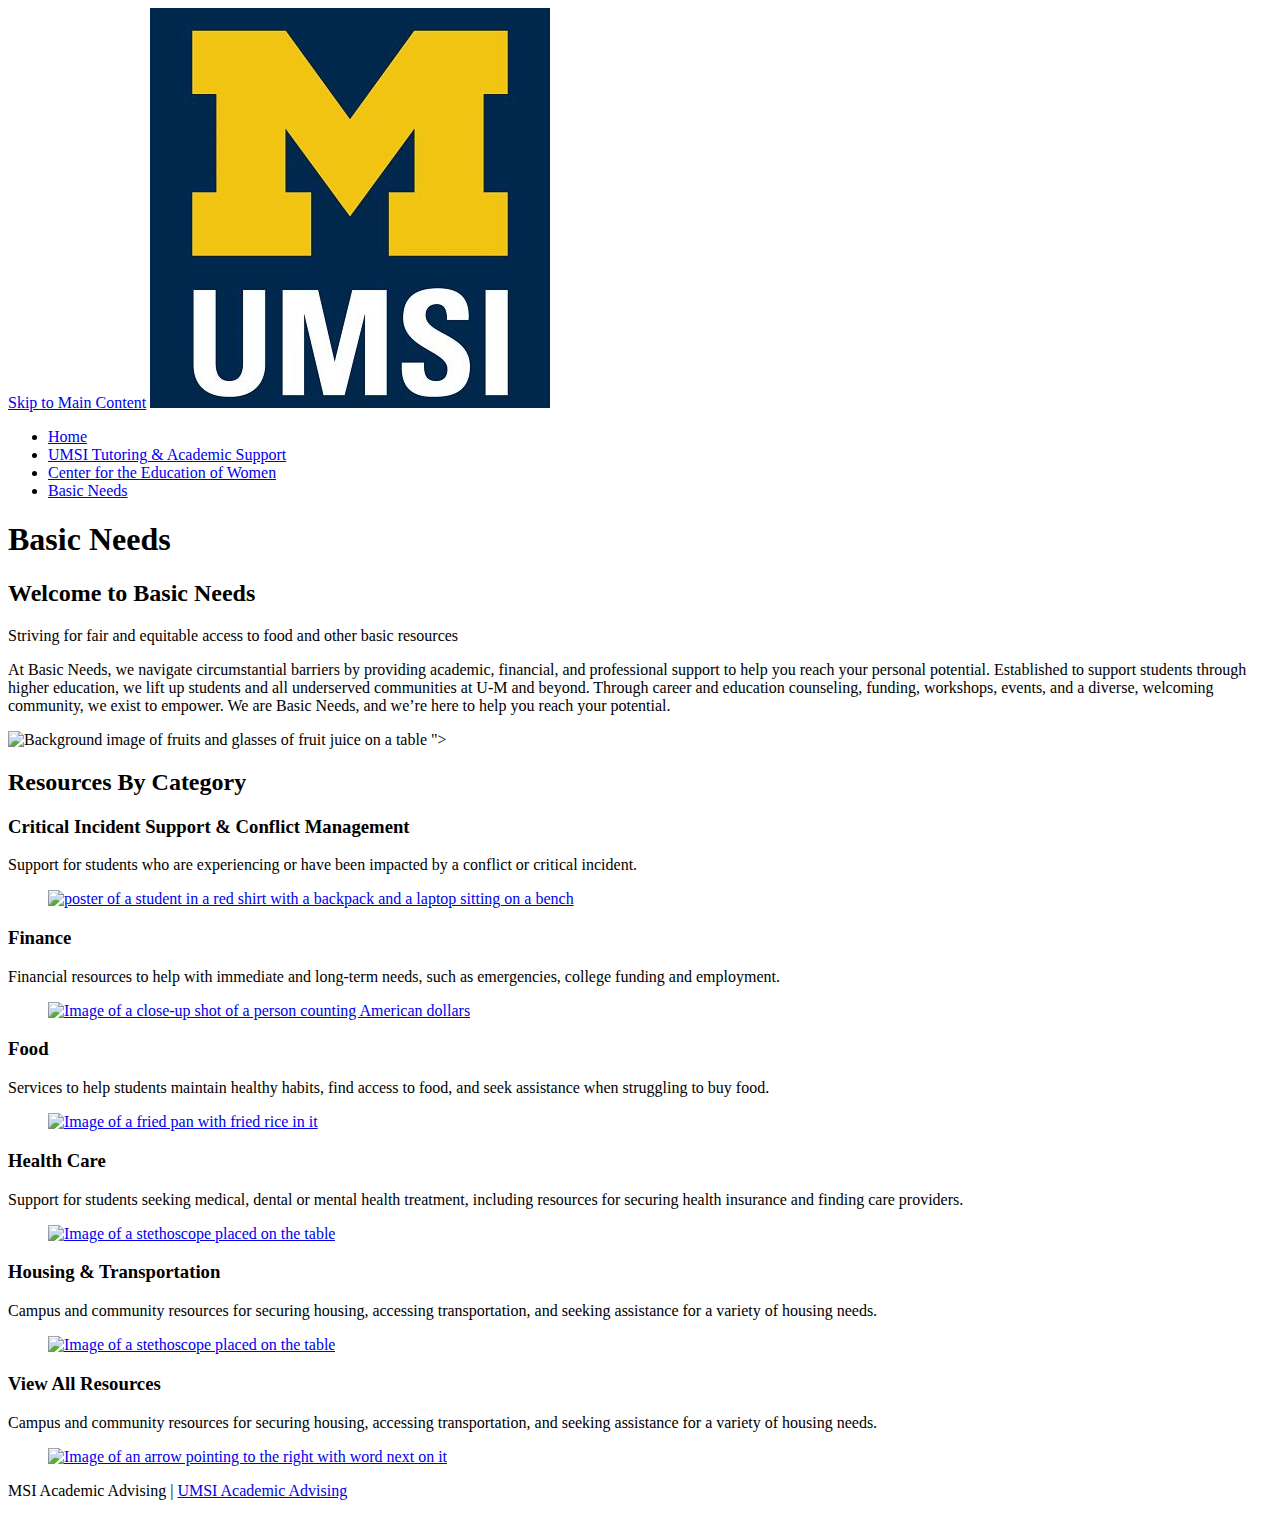
==== basicNeeds.html @ 9261239b "Add files via upload" ====
<!DOCTYPE html>
<html lang="en">

<head>
    <meta charset="UTF-8">
    <meta name="viewport" content="width=device-width, initial-scale=1.0">
    <title>Basic Needs</title>
</head>

<body>

    <header>
        <a href="#main-content">Skip to Main Content</a>
        <img src="images/UMSI_signature_vertical_informal_solidblue.jpg" alt="UMSI Logo">
        <nav>
            <ul>
                <li><a href="index.html">Home</a></li>
                <li><a href = "turoring.html">UMSI Tutoring & Academic Support</a></li>
                <li><a href="CEW.html">Center for the Education of Women</a></li>
                <li><a href="basicNeeds.html">Basic Needs</a></li>
            </ul>
        </nav>
        <h1>Basic Needs</h1>

    </header>
    <main>
        <section id="main-content">
            <h2>Welcome to Basic Needs</h2>
             <!-- Introduction Section -->
            <p> Striving for fair and equitable access to food and other basic resources</p>
            <p>At Basic Needs, we navigate circumstantial barriers by providing academic, financial, and professional support
                to help you reach your personal potential. Established to support students through higher education, we lift up students and all underserved communities at U-M and beyond. Through career and education
                counseling, funding, workshops, events, and a diverse, welcoming community, we exist to empower. We are
                Basic Needs, and we’re here to help you reach your potential.
            </p>
            <img src="https://tedsgardens.com/wp-content/uploads/2020/04/Crabapples-small-fruit-many-health-benefits04.jpg" alt="Background image of fruits and glasses of fruit juice on a table"> ">
        </section>

        <section>
            <h2>Resources By Category</h2>
                <!-- Resources By Category Section -->
            <article>
                <h3>Critical Incident Support & Conflict Management</h3>
                <p>Support for students who are experiencing or have been impacted by a conflict or critical incident.</p>
                <figure>
                    <a href="https://basicneeds.studentlife.umich.edu/category/critical-incident-support-conflict-management/">
                    <img src="https://basicneeds.studentlife.umich.edu/wp-content/uploads/2019/10/criticalincident.jpg"
                        alt="poster of a student in a red shirt with a backpack and a laptop sitting on a bench"></a>
                </figure>
            </article>
            
            <article>
                <h3>Finance</h3>
                <p>Financial resources to help with immediate and long-term needs, such as emergencies, college funding and employment.</p>
                <figure>
                    <a href="https://basicneeds.studentlife.umich.edu/category/finance/">
                    <img src="https://basicneeds.studentlife.umich.edu/wp-content/uploads/2019/10/finance.jpg"
                        alt="Image of a close-up shot of a person counting American dollars "></a>
                </figure>
            </article>

            <article>
                <h3>Food</h3>
                <p>Services to help students maintain healthy habits, find access to food, and seek assistance when struggling to buy food.</p>
                <figure>
                    <a href="https://basicneeds.studentlife.umich.edu/category/food/">
                    <img src="https://basicneeds.studentlife.umich.edu/wp-content/uploads/2019/10/food.jpg"
                        alt="Image of a fried pan with fried rice in it"></a>
                </figure>
            </article>

            <article>
                <h3>Health Care</h3>
                <p>Support for students seeking medical, dental or mental health treatment, including resources for securing health insurance and finding care providers.</p>
                <figure>
                    <a href="https://basicneeds.studentlife.umich.edu/category/health-care/">
                    <img src="https://basicneeds.studentlife.umich.edu/wp-content/uploads/2019/10/healthcare-1.jpg"
                        alt="Image of a stethoscope placed on the table"></a>
                </figure>
            </article>

            <article>
                <h3>Housing & Transportation</h3>
                <p>Campus and community resources for securing housing, accessing transportation, and seeking assistance for a variety of housing needs.</p>
                <figure>
                    <a href="https://basicneeds.studentlife.umich.edu/category/housing-transportation/">
                    <img src="https://basicneeds.studentlife.umich.edu/wp-content/uploads/2019/10/housingtransportation.jpg"
                        alt="Image of a stethoscope placed on the table"></a>
                </figure>
            </article>

            <article>
                <h3>View All Resources</h3>
                <p>Campus and community resources for securing housing, accessing transportation, and seeking assistance for a variety of housing needs.</p>
                <figure>
                    <a href="https://basicneeds.studentlife.umich.edu/resources">
                    <img src="https://cdn.pixabay.com/photo/2017/08/12/20/54/black-2635366_1280.png"
                        alt="Image of an arrow pointing to the right with word next on it"></a>
                </figure>
            </article>
            
        </section>
        <!-- content from https://www.cew.umich.edu/ website -->

    </main>
    <footer>
        <p>MSI Academic Advising | <a
                href="https://sites.google.com/umich.edu/msiacademicadvising/student-support-resources">UMSI Academic
                Advising </a></p>
    </footer>
</body>

</html>
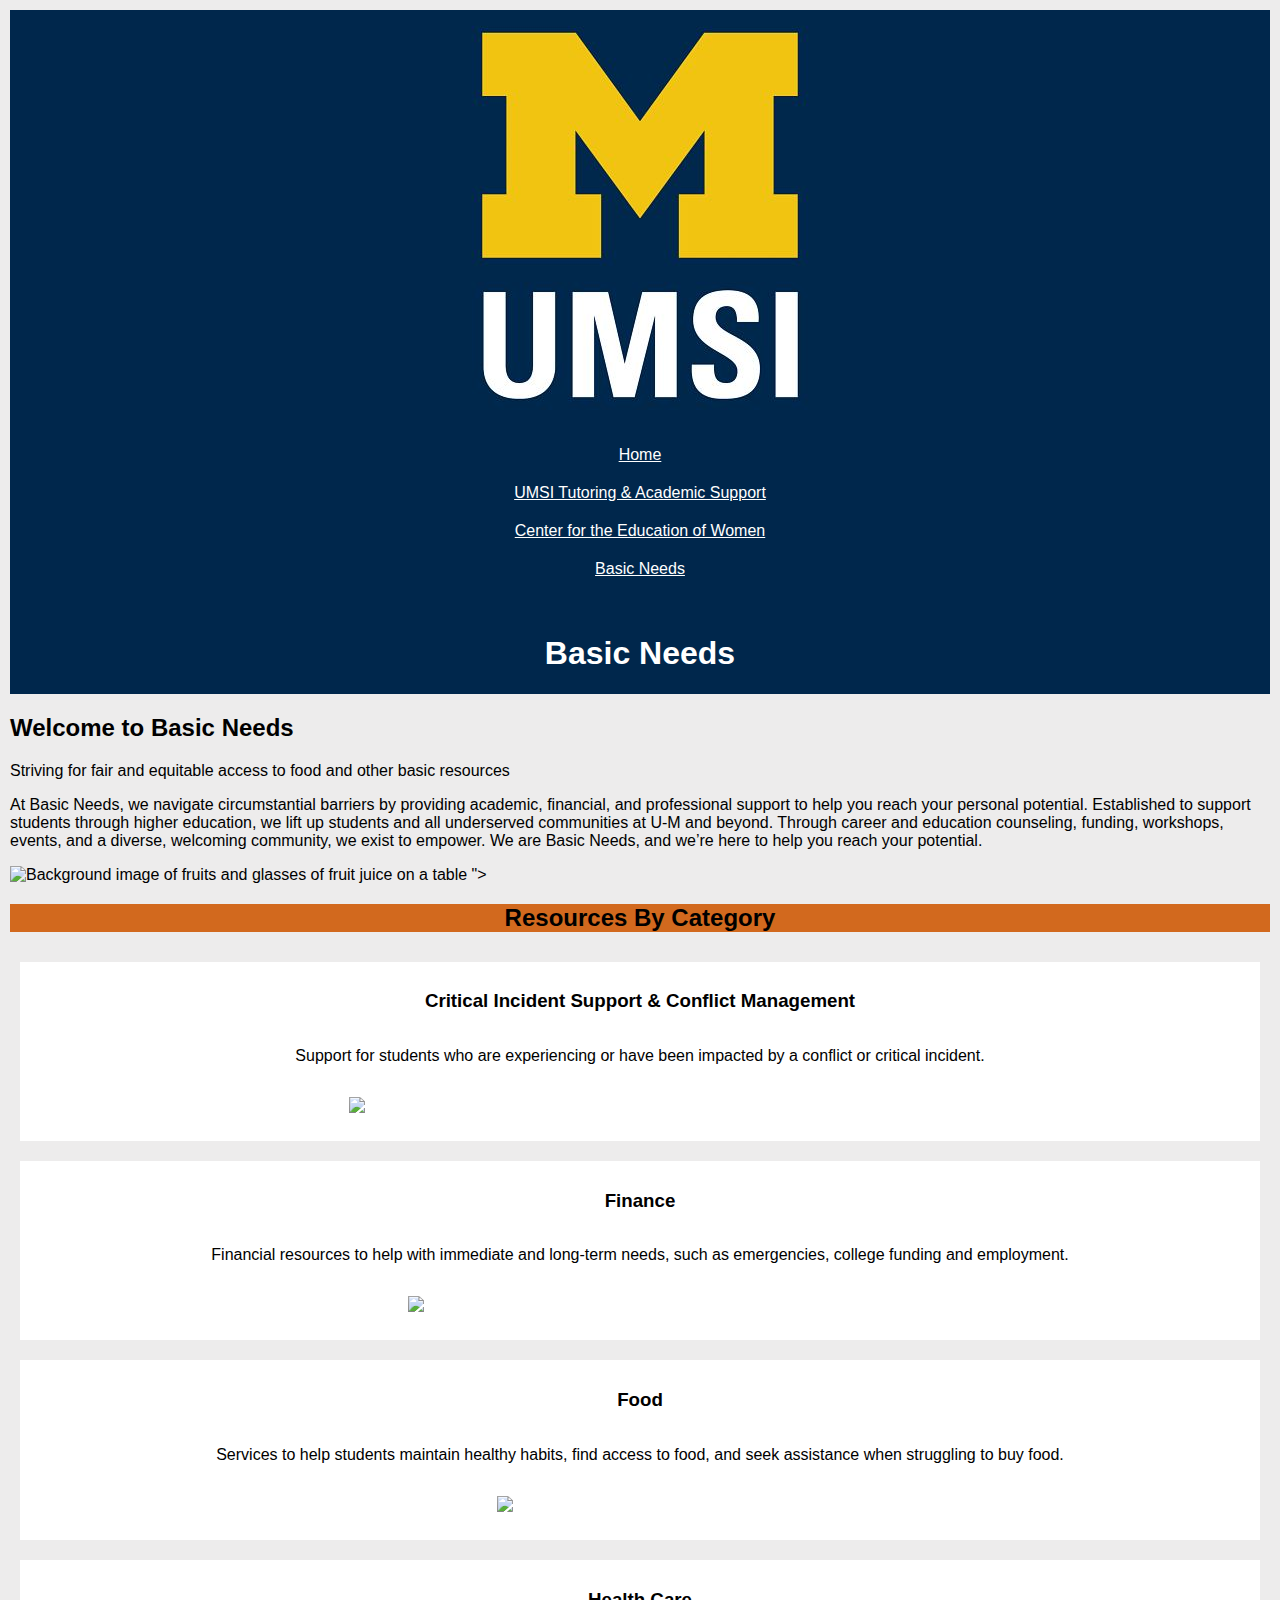
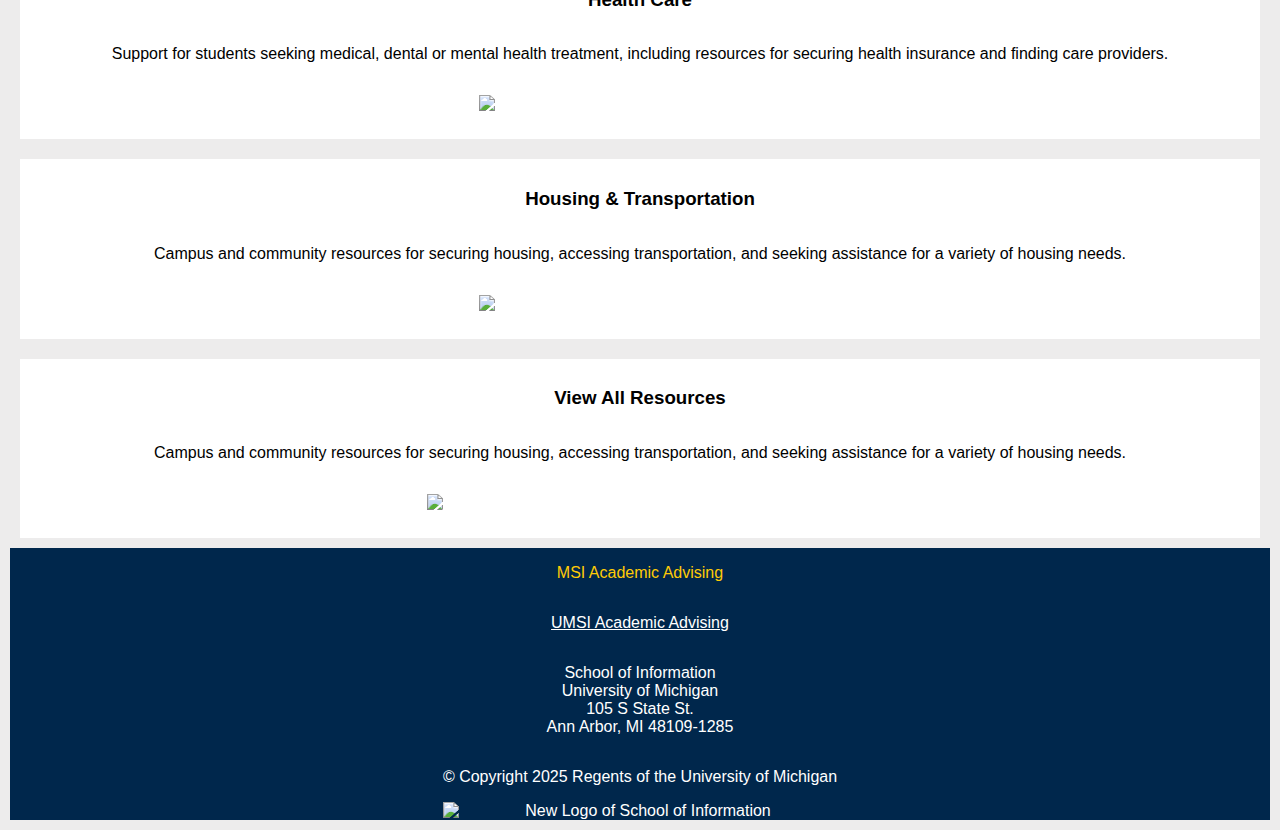
==== commit 48f2f9d8: "Add files via upload" ====
--- a/basicNeeds.html
+++ b/basicNeeds.html
@@ -3,6 +3,7 @@
 
 <head>
     <meta charset="UTF-8">
+    <link rel="stylesheet" type="text/css" href="css/style.css">
     <meta name="viewport" content="width=device-width, initial-scale=1.0">
     <title>Basic Needs</title>
 </head>
@@ -10,7 +11,7 @@
 <body>
 
     <header>
-        <a href="#main-content">Skip to Main Content</a>
+        <a class = "skip" href="#main">Skip to Main content</a>
         <img src="images/UMSI_signature_vertical_informal_solidblue.jpg" alt="UMSI Logo">
         <nav>
             <ul>
@@ -24,7 +25,7 @@
 
     </header>
     <main>
-        <section id="main-content">
+        <section>
             <h2>Welcome to Basic Needs</h2>
              <!-- Introduction Section -->
             <p> Striving for fair and equitable access to food and other basic resources</p>
@@ -36,7 +37,7 @@
             <img src="https://tedsgardens.com/wp-content/uploads/2020/04/Crabapples-small-fruit-many-health-benefits04.jpg" alt="Background image of fruits and glasses of fruit juice on a table"> ">
         </section>
 
-        <section>
+        <section class="main-content">
             <h2>Resources By Category</h2>
                 <!-- Resources By Category Section -->
             <article>
@@ -104,9 +105,15 @@
 
     </main>
     <footer>
-        <p>MSI Academic Advising | <a
-                href="https://sites.google.com/umich.edu/msiacademicadvising/student-support-resources">UMSI Academic
-                Advising </a></p>
+        <p class="footer-header">MSI Academic Advising</p>
+        <p><a href="https://sites.google.com/umich.edu/msiacademicadvising/student-support-resources">UMSI Academic Advising</a></p>
+        <p>School of Information <br>
+            University of Michigan <br>
+            105 S State St. <br>
+            Ann Arbor, MI 48109-1285</p>
+        <p>© Copyright 2025 Regents of the University of Michigan</p>
+        <img src="	https://www.si.umich.edu/themes/custom/umsi/assets/images/logo-header.png" 
+        alt="New Logo of School of Information">   
     </footer>
 </body>
 
--- a/css/style.css
+++ b/css/style.css
@@ -0,0 +1,84 @@
+a {
+    color: white;
+    /* 设置超链接的文本颜色为白色 */
+}
+
+header {
+    display: grid;
+    justify-items: center;
+    background-color: #00274C;
+    text-align: center;
+    color: white;
+}
+
+header nav ul {
+    display: grid;
+    grid-template-columns: 1fr;
+    list-style-type: none;
+    padding: 10px;
+}
+
+header nav ul li {
+    padding: 10px;
+}
+
+body {
+    font-family: 'Montserrat', sans-serif;
+    margin: 10px;
+    padding: 0;
+    background-color: #EDECEC;
+}
+
+.list-in-body a {
+    color: black; /* 改为黑色 */
+}
+
+.skip {
+    position: absolute;
+    top: -40px;
+    background-color: tomato;
+}
+
+.skip:focus {
+    top: 25px;
+    background-color: white;
+}
+
+.main-content {
+    display: grid;
+    grid-template-columns: 1fr;
+}
+
+.main-content h2 {
+    text-align: center;
+    font-weight: bolder;
+    background-color: chocolate;
+    grid-column-start: 1;
+    grid-column-end: -1;
+}
+
+.main-content article {
+    display: grid;
+    background-color: #ffffff;
+    padding: 10px;
+    margin: 10px;
+    text-align: center;
+}
+
+.main-content article figure {
+    display: grid;
+    justify-content: center;
+}
+
+
+footer {
+    display: grid;
+    justify-content: center;
+    background-color: #00274C;
+    text-align: center;
+    color: white;
+}
+
+.footer-header {
+    color: #FFCB05;
+}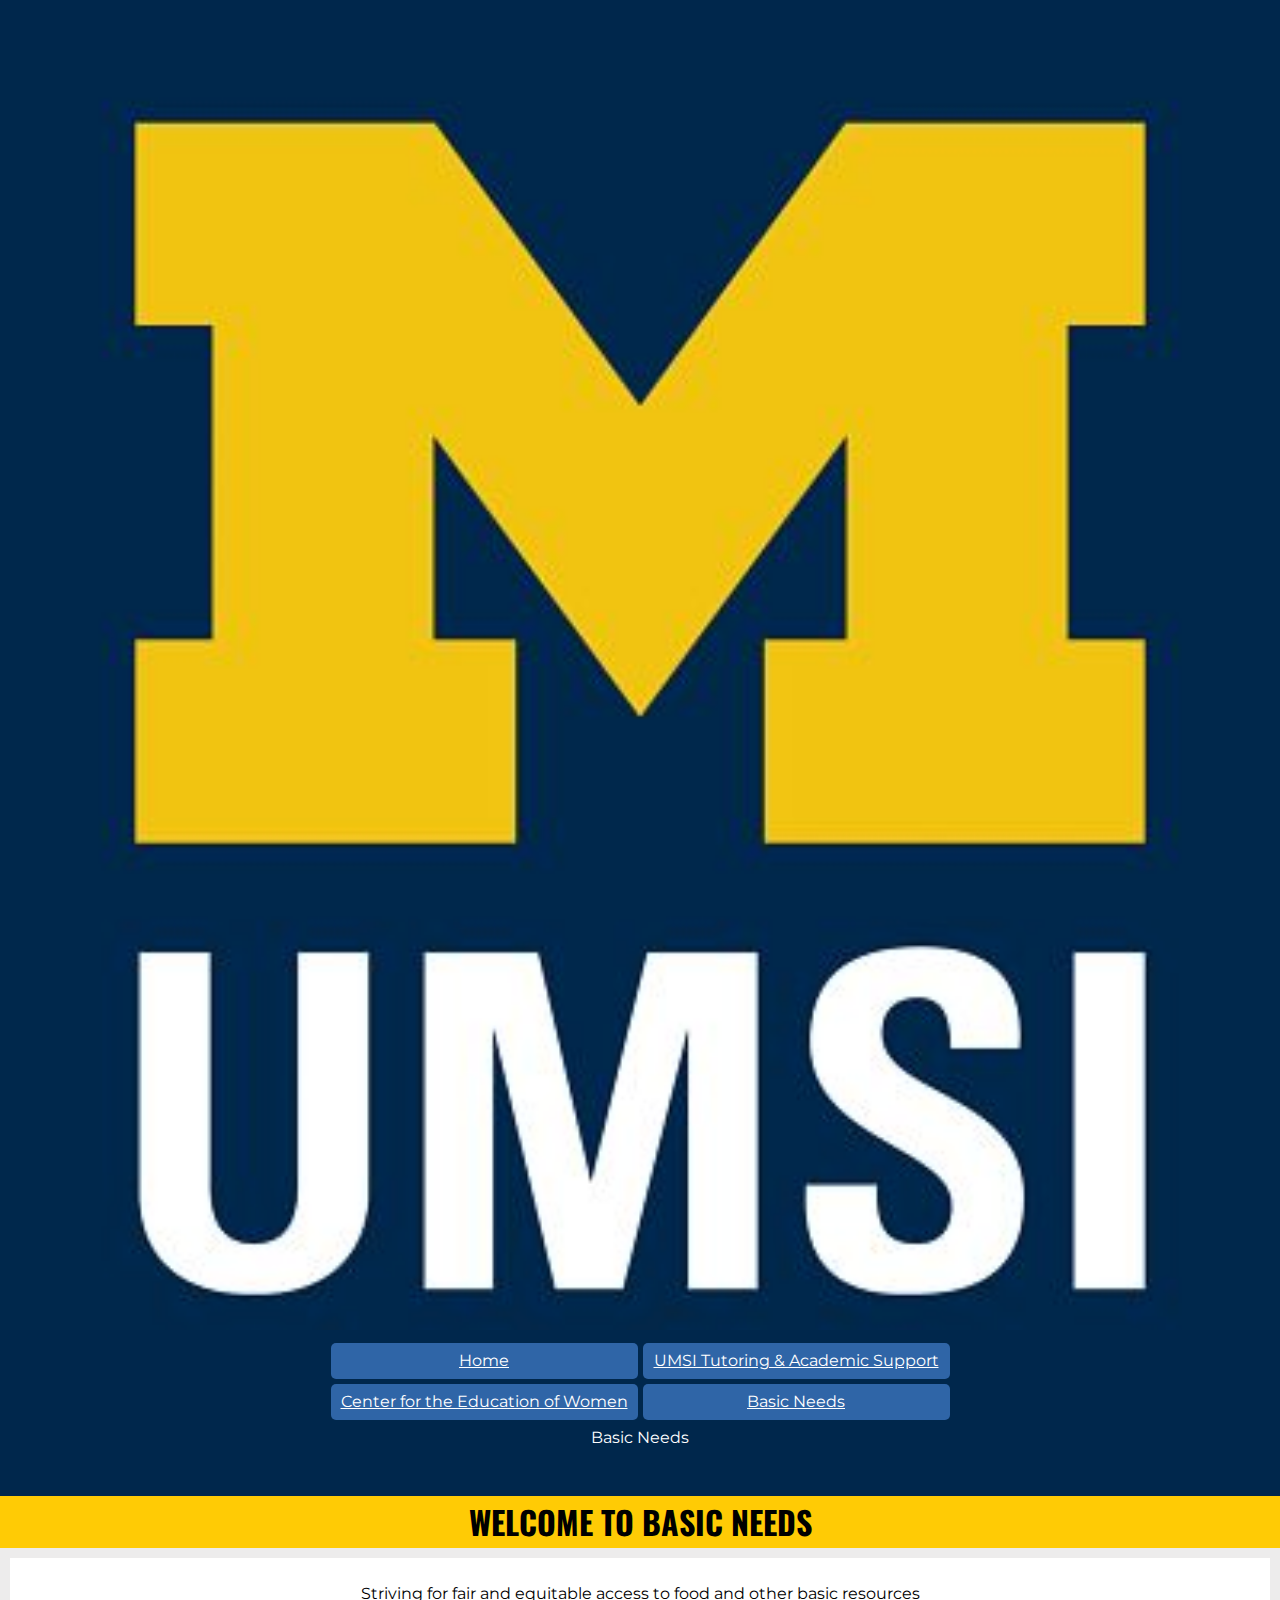
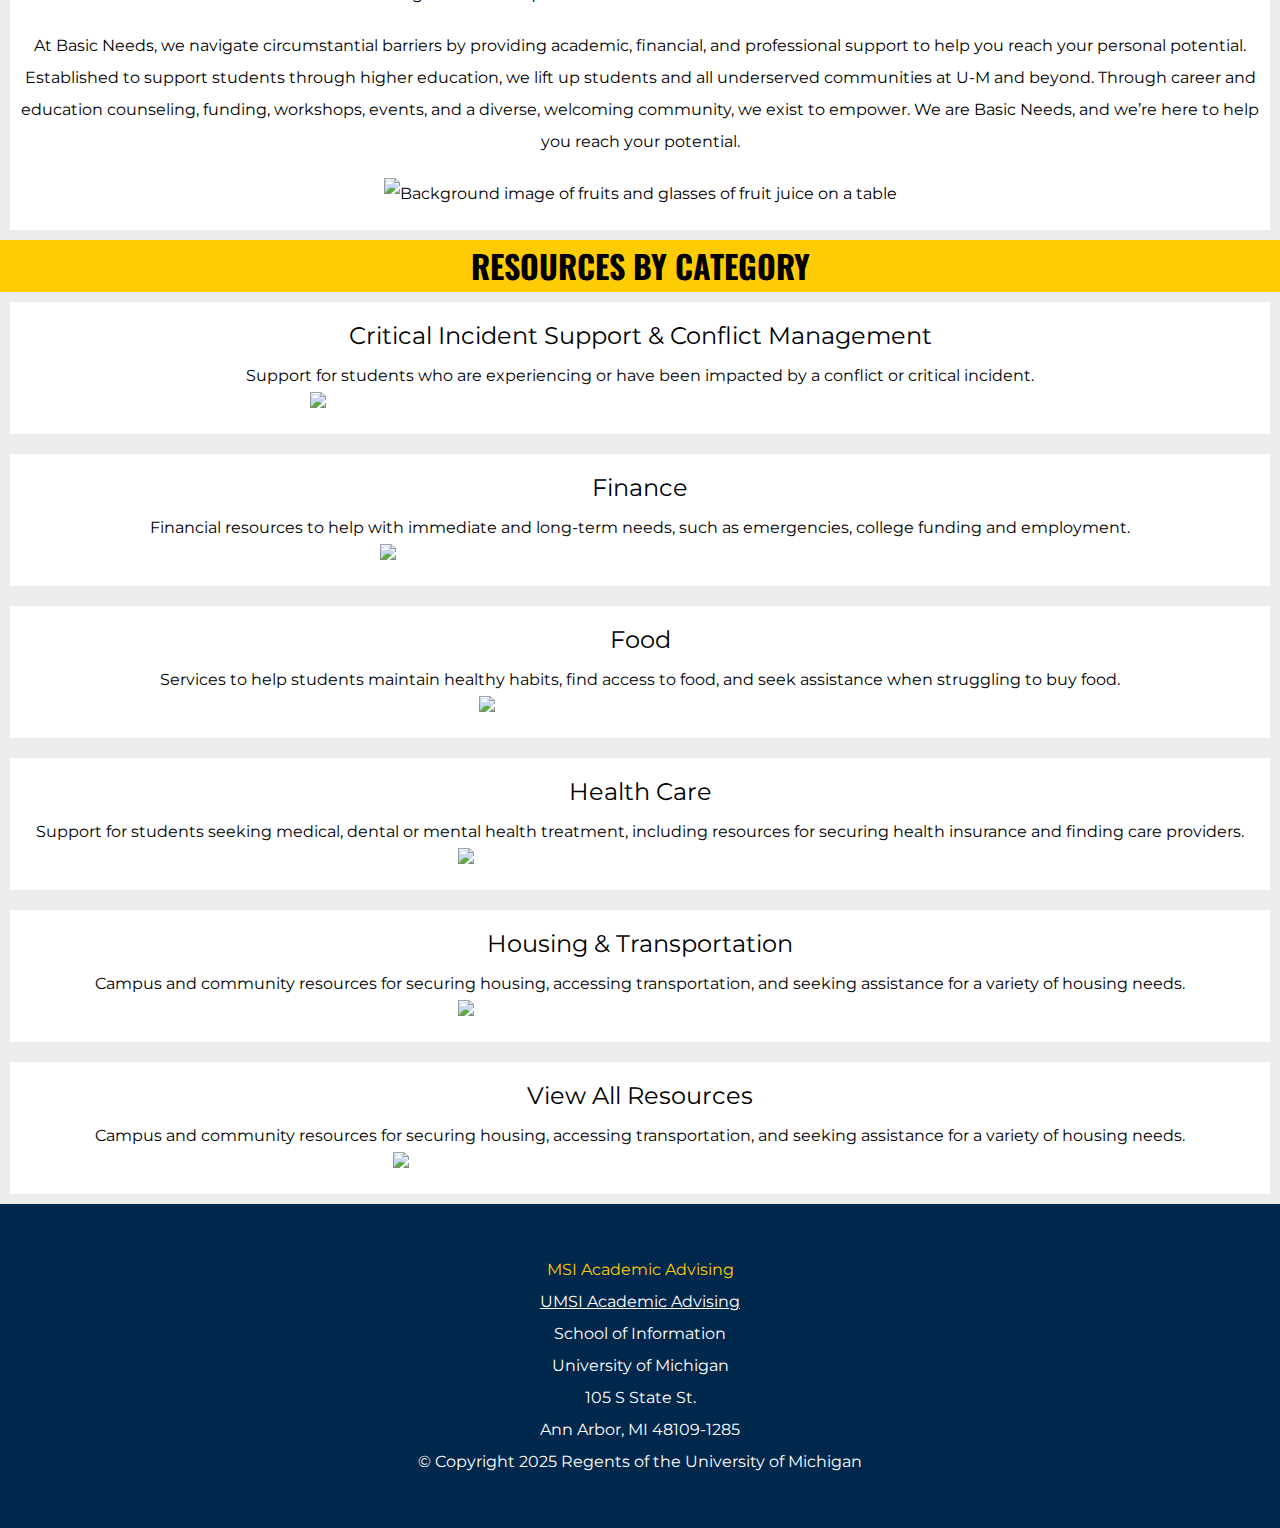
==== commit 828aa769: "Add files via upload" ====
--- a/basicNeeds.html
+++ b/basicNeeds.html
@@ -3,6 +3,9 @@
 
 <head>
     <meta charset="UTF-8">
+    <link href='https://fonts.googleapis.com/css?family=Oswald' rel='stylesheet'>
+    <link href='https://fonts.googleapis.com/css?family=Montserrat' rel='stylesheet'>
+    <link rel="stylesheet" type="text/css" href="css/reset.css">
     <link rel="stylesheet" type="text/css" href="css/style.css">
     <meta name="viewport" content="width=device-width, initial-scale=1.0">
     <title>Basic Needs</title>
@@ -11,109 +14,128 @@
 <body>
 
     <header>
-        <a class = "skip" href="#main">Skip to Main content</a>
+        <a class="skip" href="#main">Skip to Main content</a>
         <img src="images/UMSI_signature_vertical_informal_solidblue.jpg" alt="UMSI Logo">
         <nav>
             <ul>
                 <li><a href="index.html">Home</a></li>
-                <li><a href = "turoring.html">UMSI Tutoring & Academic Support</a></li>
+                <li><a href="turoring.html">UMSI Tutoring & Academic Support</a></li>
                 <li><a href="CEW.html">Center for the Education of Women</a></li>
                 <li><a href="basicNeeds.html">Basic Needs</a></li>
             </ul>
         </nav>
-        <h1>Basic Needs</h1>
+        <h1 class="h1 text">Basic Needs</h1>
 
     </header>
-    <main>
-        <section>
+    <main id="main">
+        <section class="main-content">
             <h2>Welcome to Basic Needs</h2>
-             <!-- Introduction Section -->
-            <p> Striving for fair and equitable access to food and other basic resources</p>
-            <p>At Basic Needs, we navigate circumstantial barriers by providing academic, financial, and professional support
-                to help you reach your personal potential. Established to support students through higher education, we lift up students and all underserved communities at U-M and beyond. Through career and education
-                counseling, funding, workshops, events, and a diverse, welcoming community, we exist to empower. We are
-                Basic Needs, and we’re here to help you reach your potential.
-            </p>
-            <img src="https://tedsgardens.com/wp-content/uploads/2020/04/Crabapples-small-fruit-many-health-benefits04.jpg" alt="Background image of fruits and glasses of fruit juice on a table"> ">
+            <!-- Introduction Section -->
+            <article>
+                <div class="item">
+                    <p> Striving for fair and equitable access to food and other basic resources</p>
+                </div>
+                <div class="item">
+                    <p>At Basic Needs, we navigate circumstantial barriers by providing academic, financial, and
+                        professional support
+                        to help you reach your personal potential. Established to support students through higher
+                        education, we lift up students and all underserved communities at U-M and beyond. Through career
+                        and education
+                        counseling, funding, workshops, events, and a diverse, welcoming community, we exist to empower.
+                        We are
+                        Basic Needs, and we’re here to help you reach your potential.
+                    </p>
+                </div>
+                <div class="item"><img
+                        src="https://tedsgardens.com/wp-content/uploads/2020/04/Crabapples-small-fruit-many-health-benefits04.jpg"
+                        alt="Background image of fruits and glasses of fruit juice on a table"></div>
+            </article>
         </section>
 
         <section class="main-content">
             <h2>Resources By Category</h2>
-                <!-- Resources By Category Section -->
+            <!-- Resources By Category Section -->
             <article>
                 <h3>Critical Incident Support & Conflict Management</h3>
-                <p>Support for students who are experiencing or have been impacted by a conflict or critical incident.</p>
+                <p>Support for students who are experiencing or have been impacted by a conflict or critical incident.
+                </p>
                 <figure>
-                    <a href="https://basicneeds.studentlife.umich.edu/category/critical-incident-support-conflict-management/">
-                    <img src="https://basicneeds.studentlife.umich.edu/wp-content/uploads/2019/10/criticalincident.jpg"
-                        alt="poster of a student in a red shirt with a backpack and a laptop sitting on a bench"></a>
+                    <a
+                        href="https://basicneeds.studentlife.umich.edu/category/critical-incident-support-conflict-management/">
+                        <img src="https://basicneeds.studentlife.umich.edu/wp-content/uploads/2019/10/criticalincident.jpg"
+                            alt="poster of a student in a red shirt with a backpack and a laptop sitting on a bench"></a>
                 </figure>
             </article>
-            
+
             <article>
                 <h3>Finance</h3>
-                <p>Financial resources to help with immediate and long-term needs, such as emergencies, college funding and employment.</p>
+                <p>Financial resources to help with immediate and long-term needs, such as emergencies, college funding
+                    and employment.</p>
                 <figure>
                     <a href="https://basicneeds.studentlife.umich.edu/category/finance/">
-                    <img src="https://basicneeds.studentlife.umich.edu/wp-content/uploads/2019/10/finance.jpg"
-                        alt="Image of a close-up shot of a person counting American dollars "></a>
+                        <img src="https://basicneeds.studentlife.umich.edu/wp-content/uploads/2019/10/finance.jpg"
+                            alt="Image of a close-up shot of a person counting American dollars "></a>
                 </figure>
             </article>
 
             <article>
                 <h3>Food</h3>
-                <p>Services to help students maintain healthy habits, find access to food, and seek assistance when struggling to buy food.</p>
+                <p>Services to help students maintain healthy habits, find access to food, and seek assistance when
+                    struggling to buy food.</p>
                 <figure>
                     <a href="https://basicneeds.studentlife.umich.edu/category/food/">
-                    <img src="https://basicneeds.studentlife.umich.edu/wp-content/uploads/2019/10/food.jpg"
-                        alt="Image of a fried pan with fried rice in it"></a>
+                        <img src="https://basicneeds.studentlife.umich.edu/wp-content/uploads/2019/10/food.jpg"
+                            alt="Image of a fried pan with fried rice in it"></a>
                 </figure>
             </article>
 
             <article>
                 <h3>Health Care</h3>
-                <p>Support for students seeking medical, dental or mental health treatment, including resources for securing health insurance and finding care providers.</p>
+                <p>Support for students seeking medical, dental or mental health treatment, including resources for
+                    securing health insurance and finding care providers.</p>
                 <figure>
                     <a href="https://basicneeds.studentlife.umich.edu/category/health-care/">
-                    <img src="https://basicneeds.studentlife.umich.edu/wp-content/uploads/2019/10/healthcare-1.jpg"
-                        alt="Image of a stethoscope placed on the table"></a>
+                        <img src="https://basicneeds.studentlife.umich.edu/wp-content/uploads/2019/10/healthcare-1.jpg"
+                            alt="Image of a stethoscope placed on the table"></a>
                 </figure>
             </article>
 
             <article>
                 <h3>Housing & Transportation</h3>
-                <p>Campus and community resources for securing housing, accessing transportation, and seeking assistance for a variety of housing needs.</p>
+                <p>Campus and community resources for securing housing, accessing transportation, and seeking assistance
+                    for a variety of housing needs.</p>
                 <figure>
                     <a href="https://basicneeds.studentlife.umich.edu/category/housing-transportation/">
-                    <img src="https://basicneeds.studentlife.umich.edu/wp-content/uploads/2019/10/housingtransportation.jpg"
-                        alt="Image of a stethoscope placed on the table"></a>
+                        <img src="https://basicneeds.studentlife.umich.edu/wp-content/uploads/2019/10/housingtransportation.jpg"
+                            alt="Image of a stethoscope placed on the table"></a>
                 </figure>
             </article>
 
             <article>
                 <h3>View All Resources</h3>
-                <p>Campus and community resources for securing housing, accessing transportation, and seeking assistance for a variety of housing needs.</p>
+                <p>Campus and community resources for securing housing, accessing transportation, and seeking assistance
+                    for a variety of housing needs.</p>
                 <figure>
                     <a href="https://basicneeds.studentlife.umich.edu/resources">
-                    <img src="https://cdn.pixabay.com/photo/2017/08/12/20/54/black-2635366_1280.png"
-                        alt="Image of an arrow pointing to the right with word next on it"></a>
+                        <img class="view-all-resource"
+                            src="https://cdn.pixabay.com/photo/2017/08/12/20/54/black-2635366_1280.png"
+                            alt="Image of an arrow pointing to the right with word next on it"></a>
                 </figure>
             </article>
-            
+
         </section>
         <!-- content from https://www.cew.umich.edu/ website -->
 
     </main>
     <footer>
         <p class="footer-header">MSI Academic Advising</p>
-        <p><a href="https://sites.google.com/umich.edu/msiacademicadvising/student-support-resources">UMSI Academic Advising</a></p>
+        <p><a href="https://sites.google.com/umich.edu/msiacademicadvising/student-support-resources">UMSI Academic
+                Advising</a></p>
         <p>School of Information <br>
             University of Michigan <br>
             105 S State St. <br>
             Ann Arbor, MI 48109-1285</p>
         <p>© Copyright 2025 Regents of the University of Michigan</p>
-        <img src="	https://www.si.umich.edu/themes/custom/umsi/assets/images/logo-header.png" 
-        alt="New Logo of School of Information">   
     </footer>
 </body>
 
--- a/css/style.css
+++ b/css/style.css
@@ -3,29 +3,44 @@
     /* 设置超链接的文本颜色为白色 */
 }
 
+img{
+	width: 100%;
+}
+
+.view-all-resource{
+    width: 10%;
+}
+
+h3{
+    font-size: x-large;
+}
+
 header {
-    display: grid;
     justify-items: center;
     background-color: #00274C;
     text-align: center;
     color: white;
+    padding: 50px 0;
 }
+
 
 header nav ul {
     display: grid;
-    grid-template-columns: 1fr;
+    grid-template-columns: 1fr 1fr;
     list-style-type: none;
     padding: 10px;
+    grid-gap: 5px;
 }
 
 header nav ul li {
     padding: 10px;
+    background-color: #2F65A7;
+    border-radius: 5px;
 }
 
 body {
     font-family: 'Montserrat', sans-serif;
-    margin: 10px;
-    padding: 0;
+    padding: 0px;
     background-color: #EDECEC;
 }
 
@@ -36,12 +51,10 @@
 .skip {
     position: absolute;
     top: -40px;
-    background-color: tomato;
 }
 
 .skip:focus {
     top: 25px;
-    background-color: white;
 }
 
 .main-content {
@@ -52,9 +65,13 @@
 .main-content h2 {
     text-align: center;
     font-weight: bolder;
-    background-color: chocolate;
+    background-color: #FFCB05;
     grid-column-start: 1;
     grid-column-end: -1;
+    font-family: 'Oswald', sans-serif;
+    font-size: xx-large;
+    padding: 10px;
+    text-transform: uppercase;
 }
 
 .main-content article {
@@ -63,11 +80,43 @@
     padding: 10px;
     margin: 10px;
     text-align: center;
+    line-height: 2; 
 }
 
 .main-content article figure {
     display: grid;
     justify-content: center;
+}
+
+.top-content{
+    padding: 10px;
+    margin: 10px;
+    align-items: center;
+    text-align: center;
+}
+
+.item {
+    padding-top: 10px;
+    padding-bottom: 10px;
+    align-items: center;
+    text-align: center;
+
+}
+
+.list-in-body{
+    display: grid;
+    grid-template-columns: 1fr 1fr 1fr;
+    background-color: #FFCB05;
+    justify-items: stretch;
+    grid-gap: 5px;
+    padding: 10px;
+}
+
+.list-in-body > li{
+    background-color: #ffffff;
+    justify-items: center;
+    border-radius: 5px;
+    padding: 10px;
 }
 
 
@@ -77,6 +126,8 @@
     background-color: #00274C;
     text-align: center;
     color: white;
+    padding: 50px 0;
+    line-height: 2; 
 }
 
 .footer-header {
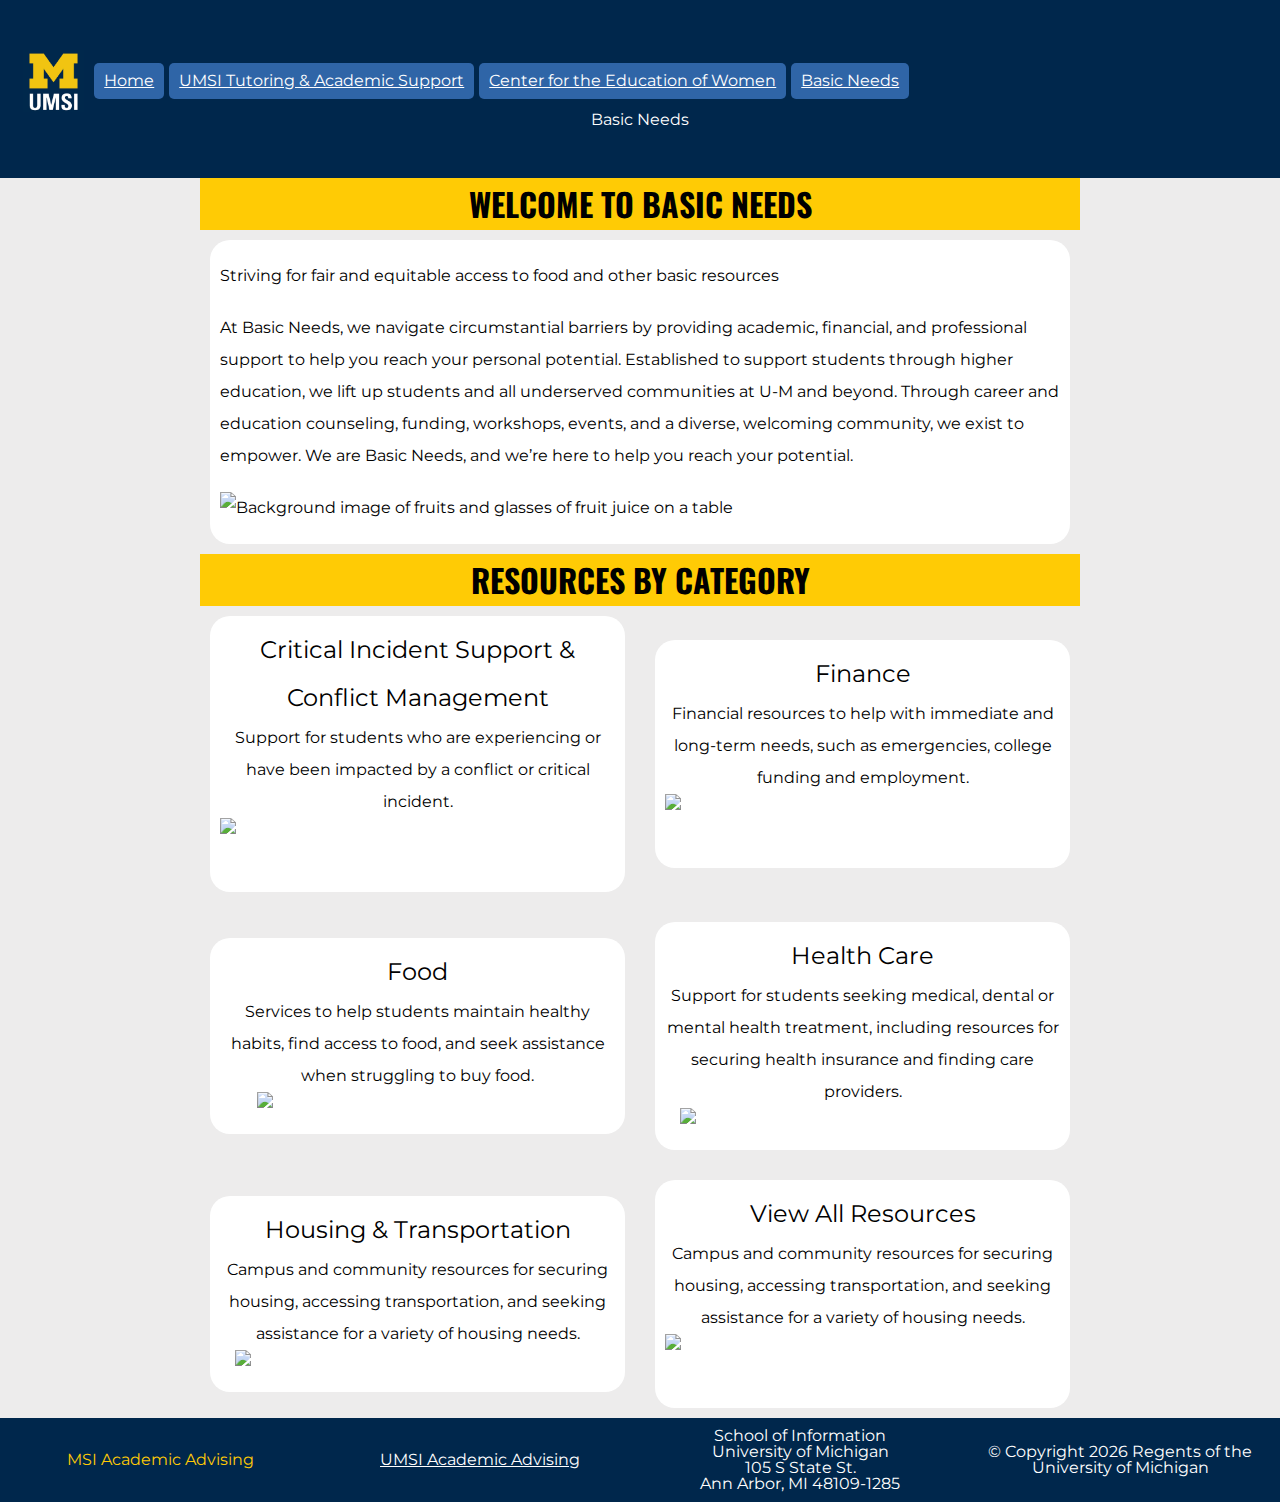
==== commit 97df7ba2: "Add files via upload" ====
--- a/basicNeeds.html
+++ b/basicNeeds.html
@@ -15,15 +15,17 @@
 
     <header>
         <a class="skip" href="#main">Skip to Main content</a>
-        <img src="images/UMSI_signature_vertical_informal_solidblue.jpg" alt="UMSI Logo">
-        <nav>
-            <ul>
-                <li><a href="index.html">Home</a></li>
-                <li><a href="turoring.html">UMSI Tutoring & Academic Support</a></li>
-                <li><a href="CEW.html">Center for the Education of Women</a></li>
-                <li><a href="basicNeeds.html">Basic Needs</a></li>
-            </ul>
-        </nav>
+        <section class="navbarlogo">
+            <img class="umichlogo" src="images/UMSI_signature_vertical_informal_solidblue.jpg" alt="UMSI Logo">
+            <nav>
+                <ul>
+                    <li><a href="index.html">Home</a></li>
+                    <li><a href="turoring.html">UMSI Tutoring & Academic Support</a></li>
+                    <li><a href="CEW.html">Center for the Education of Women</a></li>
+                    <li><a href="basicNeeds.html">Basic Needs</a></li>
+                </ul>
+            </nav>
+        </section>
         <h1 class="h1 text">Basic Needs</h1>
 
     </header>
@@ -55,73 +57,79 @@
         <section class="main-content">
             <h2>Resources By Category</h2>
             <!-- Resources By Category Section -->
-            <article>
-                <h3>Critical Incident Support & Conflict Management</h3>
-                <p>Support for students who are experiencing or have been impacted by a conflict or critical incident.
-                </p>
-                <figure>
-                    <a
-                        href="https://basicneeds.studentlife.umich.edu/category/critical-incident-support-conflict-management/">
-                        <img src="https://basicneeds.studentlife.umich.edu/wp-content/uploads/2019/10/criticalincident.jpg"
-                            alt="poster of a student in a red shirt with a backpack and a laptop sitting on a bench"></a>
-                </figure>
-            </article>
+            <div class="article-container_2column">
+                <article>
+                    <h3>Critical Incident Support & Conflict Management</h3>
+                    <p>Support for students who are experiencing or have been impacted by a conflict or critical
+                        incident.
+                    </p>
+                    <figure>
+                        <a
+                            href="https://basicneeds.studentlife.umich.edu/category/critical-incident-support-conflict-management/">
+                            <img src="https://basicneeds.studentlife.umich.edu/wp-content/uploads/2019/10/criticalincident.jpg"
+                                alt="poster of a student in a red shirt with a backpack and a laptop sitting on a bench"></a>
+                    </figure>
+                </article>
 
-            <article>
-                <h3>Finance</h3>
-                <p>Financial resources to help with immediate and long-term needs, such as emergencies, college funding
-                    and employment.</p>
-                <figure>
-                    <a href="https://basicneeds.studentlife.umich.edu/category/finance/">
-                        <img src="https://basicneeds.studentlife.umich.edu/wp-content/uploads/2019/10/finance.jpg"
-                            alt="Image of a close-up shot of a person counting American dollars "></a>
-                </figure>
-            </article>
+                <article>
+                    <h3>Finance</h3>
+                    <p>Financial resources to help with immediate and long-term needs, such as emergencies, college
+                        funding
+                        and employment.</p>
+                    <figure>
+                        <a href="https://basicneeds.studentlife.umich.edu/category/finance/">
+                            <img src="https://basicneeds.studentlife.umich.edu/wp-content/uploads/2019/10/finance.jpg"
+                                alt="Image of a close-up shot of a person counting American dollars "></a>
+                    </figure>
+                </article>
 
-            <article>
-                <h3>Food</h3>
-                <p>Services to help students maintain healthy habits, find access to food, and seek assistance when
-                    struggling to buy food.</p>
-                <figure>
-                    <a href="https://basicneeds.studentlife.umich.edu/category/food/">
-                        <img src="https://basicneeds.studentlife.umich.edu/wp-content/uploads/2019/10/food.jpg"
-                            alt="Image of a fried pan with fried rice in it"></a>
-                </figure>
-            </article>
+                <article>
+                    <h3>Food</h3>
+                    <p>Services to help students maintain healthy habits, find access to food, and seek assistance when
+                        struggling to buy food.</p>
+                    <figure>
+                        <a href="https://basicneeds.studentlife.umich.edu/category/food/">
+                            <img src="https://basicneeds.studentlife.umich.edu/wp-content/uploads/2019/10/food.jpg"
+                                alt="Image of a fried pan with fried rice in it"></a>
+                    </figure>
+                </article>
 
-            <article>
-                <h3>Health Care</h3>
-                <p>Support for students seeking medical, dental or mental health treatment, including resources for
-                    securing health insurance and finding care providers.</p>
-                <figure>
-                    <a href="https://basicneeds.studentlife.umich.edu/category/health-care/">
-                        <img src="https://basicneeds.studentlife.umich.edu/wp-content/uploads/2019/10/healthcare-1.jpg"
-                            alt="Image of a stethoscope placed on the table"></a>
-                </figure>
-            </article>
+                <article>
+                    <h3>Health Care</h3>
+                    <p>Support for students seeking medical, dental or mental health treatment, including resources for
+                        securing health insurance and finding care providers.</p>
+                    <figure>
+                        <a href="https://basicneeds.studentlife.umich.edu/category/health-care/">
+                            <img src="https://basicneeds.studentlife.umich.edu/wp-content/uploads/2019/10/healthcare-1.jpg"
+                                alt="Image of a stethoscope placed on the table"></a>
+                    </figure>
+                </article>
 
-            <article>
-                <h3>Housing & Transportation</h3>
-                <p>Campus and community resources for securing housing, accessing transportation, and seeking assistance
-                    for a variety of housing needs.</p>
-                <figure>
-                    <a href="https://basicneeds.studentlife.umich.edu/category/housing-transportation/">
-                        <img src="https://basicneeds.studentlife.umich.edu/wp-content/uploads/2019/10/housingtransportation.jpg"
-                            alt="Image of a stethoscope placed on the table"></a>
-                </figure>
-            </article>
+                <article>
+                    <h3>Housing & Transportation</h3>
+                    <p>Campus and community resources for securing housing, accessing transportation, and seeking
+                        assistance
+                        for a variety of housing needs.</p>
+                    <figure>
+                        <a href="https://basicneeds.studentlife.umich.edu/category/housing-transportation/">
+                            <img src="https://basicneeds.studentlife.umich.edu/wp-content/uploads/2019/10/housingtransportation.jpg"
+                                alt="Image of a stethoscope placed on the table"></a>
+                    </figure>
+                </article>
 
-            <article>
-                <h3>View All Resources</h3>
-                <p>Campus and community resources for securing housing, accessing transportation, and seeking assistance
-                    for a variety of housing needs.</p>
-                <figure>
-                    <a href="https://basicneeds.studentlife.umich.edu/resources">
-                        <img class="view-all-resource"
-                            src="https://cdn.pixabay.com/photo/2017/08/12/20/54/black-2635366_1280.png"
-                            alt="Image of an arrow pointing to the right with word next on it"></a>
-                </figure>
-            </article>
+                <article>
+                    <h3>View All Resources</h3>
+                    <p>Campus and community resources for securing housing, accessing transportation, and seeking
+                        assistance
+                        for a variety of housing needs.</p>
+                    <figure>
+                        <a href="https://basicneeds.studentlife.umich.edu/resources">
+                            <img class="view-all-resource"
+                                src="https://cdn.pixabay.com/photo/2017/08/12/20/54/black-2635366_1280.png"
+                                alt="Image of an arrow pointing to the right with word next on it"></a>
+                    </figure>
+                </article>
+            </div>
 
         </section>
         <!-- content from https://www.cew.umich.edu/ website -->
@@ -135,8 +143,9 @@
             University of Michigan <br>
             105 S State St. <br>
             Ann Arbor, MI 48109-1285</p>
-        <p>© Copyright 2025 Regents of the University of Michigan</p>
+        <p>© Copyright <span id="year"></span> Regents of the University of Michigan</p>
     </footer>
+    <script src="js/script.js"></script>
 </body>
 
 </html>--- a/css/style.css
+++ b/css/style.css
@@ -3,15 +3,15 @@
     /* 设置超链接的文本颜色为白色 */
 }
 
-img{
-	width: 100%;
-}
-
-.view-all-resource{
+img {
+    width: 100%;
+}
+
+.view-all-resource {
     width: 10%;
 }
 
-h3{
+h3 {
     font-size: x-large;
 }
 
@@ -45,7 +45,8 @@
 }
 
 .list-in-body a {
-    color: black; /* 改为黑色 */
+    color: black;
+    /* 改为黑色 */
 }
 
 .skip {
@@ -80,7 +81,8 @@
     padding: 10px;
     margin: 10px;
     text-align: center;
-    line-height: 2; 
+    line-height: 2;
+    border-radius: 20px;
 }
 
 .main-content article figure {
@@ -88,7 +90,7 @@
     justify-content: center;
 }
 
-.top-content{
+.top-content {
     padding: 10px;
     margin: 10px;
     align-items: center;
@@ -103,7 +105,7 @@
 
 }
 
-.list-in-body{
+.list-in-body {
     display: grid;
     grid-template-columns: 1fr 1fr 1fr;
     background-color: #FFCB05;
@@ -112,7 +114,7 @@
     padding: 10px;
 }
 
-.list-in-body > li{
+.list-in-body>li {
     background-color: #ffffff;
     justify-items: center;
     border-radius: 5px;
@@ -127,9 +129,118 @@
     text-align: center;
     color: white;
     padding: 50px 0;
-    line-height: 2; 
+    line-height: 2;
 }
 
 .footer-header {
     color: #FFCB05;
+}
+
+.page-not-found {
+    width: 100%;
+    display: grid;
+    justify-content: center;
+    text-align: center;
+    padding: 50px 0;
+}
+
+canvas {
+    width: 100%;
+    height: auto;
+    /* 保持比例 */
+}
+
+
+
+@media (min-width: 900px) {
+    body {
+
+        .navbarlogo {
+            display: flex;
+            justify-content: flex-start;
+            align-items: center;
+
+        }
+
+        main {
+            margin-left: 200px;
+            margin-right: 200px;
+        }
+
+        header nav ul {
+            display: flex;
+            flex-direction: row;
+        }
+
+        .umichlogo {
+            width: 5%;
+            height: auto;
+            /* 保持比例 */
+        }
+
+        .item {
+            padding-top: 10px;
+            padding-bottom: 10px;
+            align-items: center;
+            text-align: left;
+
+        }
+
+        .article-container {
+            display: grid;
+            grid-template-columns: 1fr 1fr 1fr;
+            grid-gap: 10px;
+        }
+
+        .article-container img {
+            width: 100%;
+            height: auto;
+            /* 保持宽高比例 */
+            display: block;
+            /* 避免图片底部留空 */
+        }
+
+        .article-container_2column {
+            display: grid;
+            grid-template-columns: 1fr 1fr;
+            grid-gap: 10px;
+            align-items: center
+        }
+
+        footer {
+            grid-template-columns: 1fr 1fr 1fr 1fr;
+            align-items: center;
+            line-height: 1;
+            padding: 10px 0;
+        }
+
+        .main-content {
+            display: grid;
+            grid-template-columns: 1fr;
+        }
+
+        #home-link {
+            color: rgba(35, 101, 255, 0.488);
+            /* 你可以换成你想要的颜色，比如 blue、#123456 等 */
+            text-decoration: underline;
+            /* 如果想要带下划线 */
+        }
+
+        canvas {
+            width: 100%;
+            height: auto;
+            /* 保持比例 */
+        }
+
+        page-not-found {
+            width: 100%;
+            display: grid;
+            justify-content: center;
+            text-align: center;
+            padding: 50px 0;
+        }
+
+
+
+    }
 }